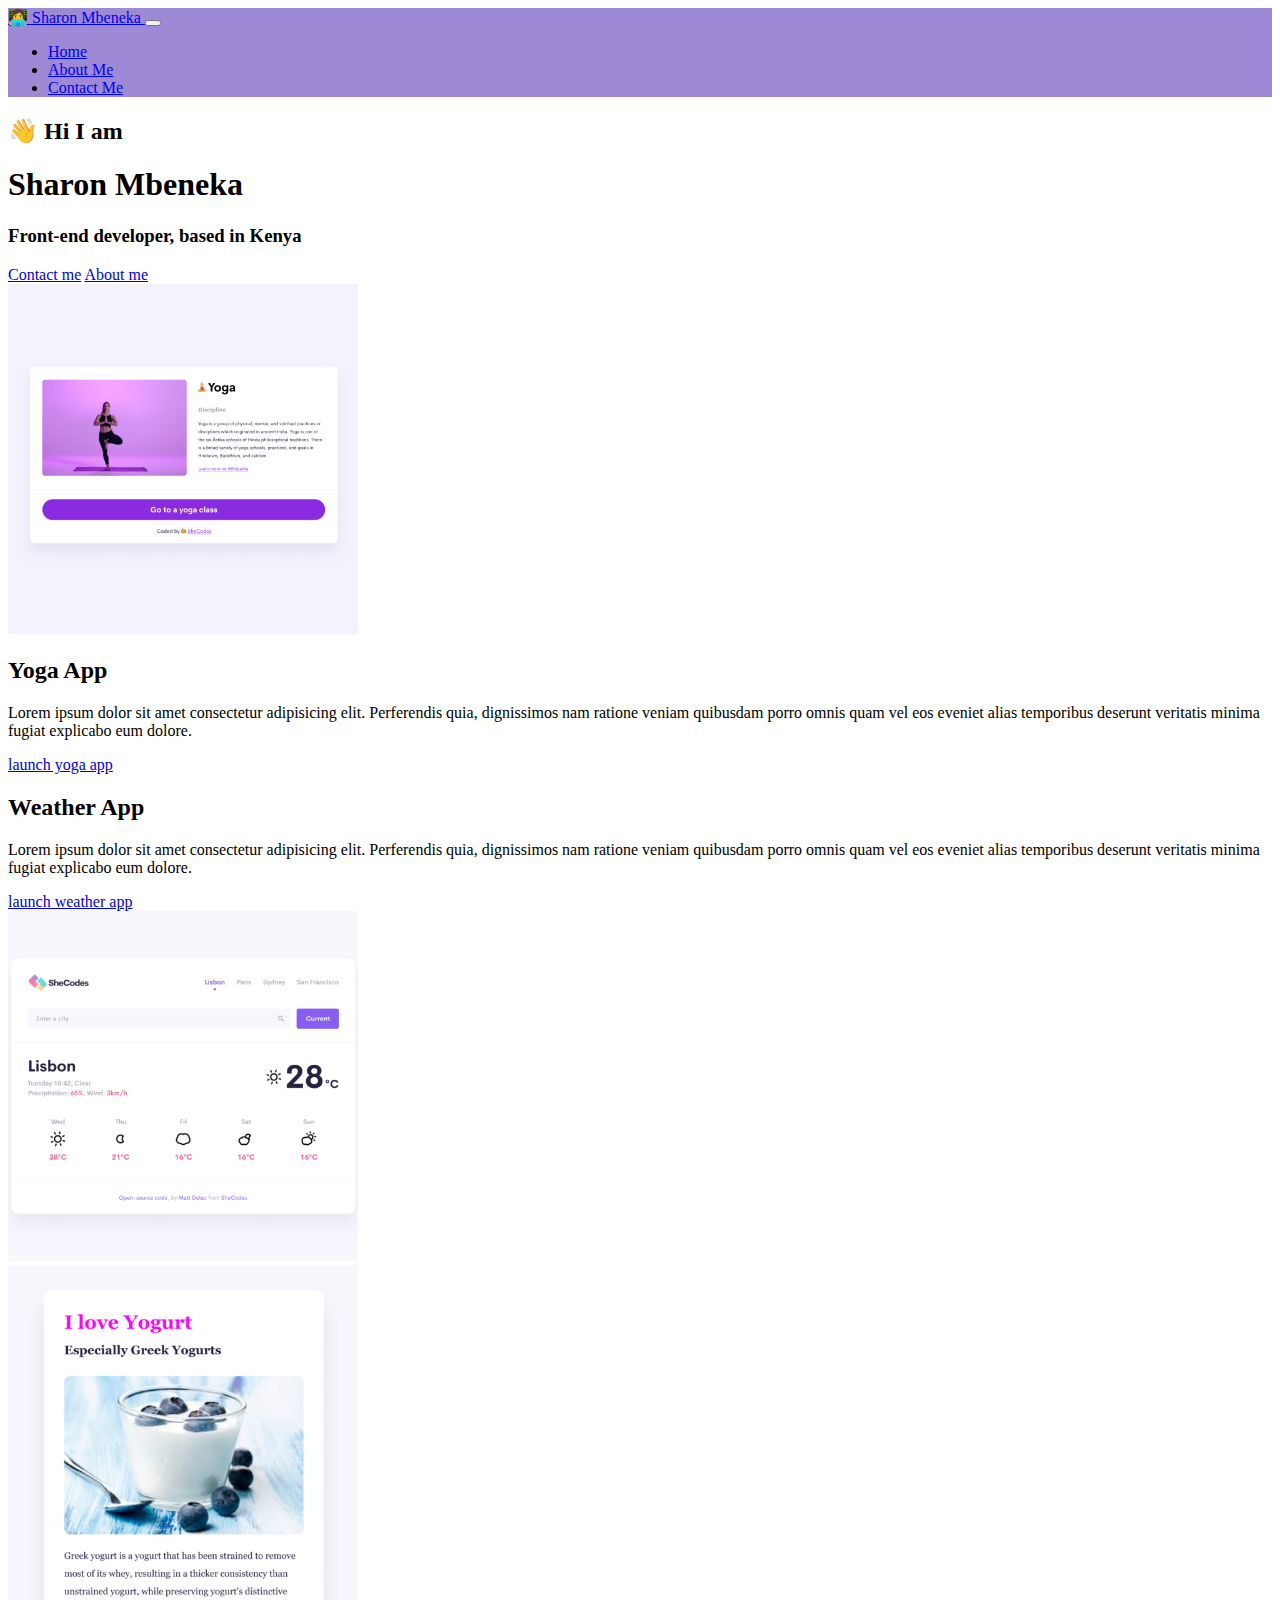
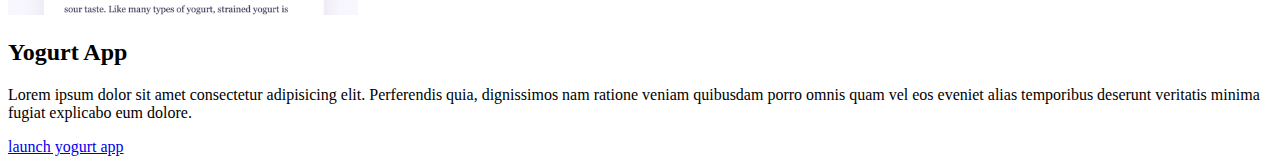
==== index.html @ cd57c20d "intial commit (SEO friendly)" ====
<!DOCTYPE html>
<html lang="en">
  <head>
    <meta charset="UTF-8" />
    <meta http-equiv="X-UA-Compatible" content="IE=edge" descrption="first page of my portfolio" />
    <meta name="viewport" content="width=device-width, initial-scale=1.0" />
    <title>Sharon</title>
    <link
      href="https://cdn.jsdelivr.net/npm/bootstrap@5.3.0/dist/css/bootstrap.min.css"
      rel="stylesheet"
      integrity="sha384-9ndCyUaIbzAi2FUVXJi0CjmCapSmO7SnpJef0486qhLnuZ2cdeRhO02iuK6FUUVM"
      crossorigin="anonymous"
    />
    <script
      src="https://cdn.jsdelivr.net/npm/bootstrap@5.3.0/dist/js/bootstrap.bundle.min.js"
      integrity="sha384-geWF76RCwLtnZ8qwWowPQNguL3RmwHVBC9FhGdlKrxdiJJigb/j/68SIy3Te4Bkz"
      crossorigin="anonymous"
    ></script>
    <link rel="stylesheet" href="/src/style.css" />
  </head>
  <body>
    <nav
      class="navbar navbar-expand-lg fixed-top"
      style="background-color: #9d89d4;"
    >
      <div class="container-fluid">
        <a class="navbar-brand" href="#">
          👩‍💻 Sharon Mbeneka
        </a>
        <button
          class="navbar-toggler"
          type="button"
          data-bs-toggle="collapse"
          data-bs-target="#navbarNav"
          aria-controls="navbarNav"
          aria-expanded="false"
          aria-label="Toggle navigation"
        >
          <span class="navbar-toggler-icon"></span>
        </button>
        <div class="collapse navbar-collapse" id="navbarNav">
          <ul class="navbar-nav">
            <li class="nav-item">
              <a class="nav-link active" aria-current="page" href="/index.html">Home</a>
            </li>
            <li class="nav-item">
              <a class="nav-link" href="/about.html">About Me</a>
            </li>
            <li class="nav-item">
              <a class="nav-link" href="/about.html#contact">Contact Me</a>
            </li>
          </ul>
        </div>
      </div>
    </nav>
    <h2>👋 Hi I am</h2>
    <h1>Sharon Mbeneka</h1>
    <h3>Front-end developer, based in Kenya</h3>
    <div class="navigation-links mb-5">
      <a href="about.html#contact" class="contact-link" title="contact section link">Contact me</a>
      <a href="about.html" class="about-link" title="about me link">About me</a>
    </div>
    <div class="container">
      <div class="row">
        <div class="col-sm-6">
          <img
            src="/images/yoga.png"
            alt="yoga app"
            class="image-fluid rounded"
            width="350px;"
          />
        </div>
        <div class="col-sm-6">
          <h2 class="mb-3">Yoga App</h2>
          <p class="text-center m-3">
            Lorem ipsum dolor sit amet consectetur adipisicing elit. Perferendis
            quia, dignissimos nam ratione veniam quibusdam porro omnis quam vel
            eos eveniet alias temporibus deserunt veritatis minima fugiat
            explicabo eum dolore.
          </p>
          <div class="mt-5">
            <a href="#" class="yoga-app-link" title="yoga app link">launch yoga app</a>
          </div>
        </div>
      </div>
      <div class="row mt-5">
        <div class="col-sm-6">
          <h2 class="mb-3">Weather App</h2>
          <p>
            Lorem ipsum dolor sit amet consectetur adipisicing elit. Perferendis
            quia, dignissimos nam ratione veniam quibusdam porro omnis quam vel
            eos eveniet alias temporibus deserunt veritatis minima fugiat
            explicabo eum dolore.
          </p>
          <div class="mt-5 mb-5">
            <a href="#" class="weather-app-link" title="weather app link">launch weather app</a>
          </div>
        </div>
        <div class="col-sm-6">
          <img
            src="/images/weather.png"
            alt="weather app"
            class="image-fluid rounded"
            width="350px;"
          />
        </div>
      </div>
      <div class="row mt-5">
        <div class="col-sm-6">
          <img
            src="/images/yogurt.png"
            alt="yogurt app"
            class="image-fluid rounded"
            width="350px;"
          />
        </div>
        <div class="col-sm-6">
          <h2 class="mb-3">Yogurt App</h2>
          <p>
            Lorem ipsum dolor sit amet consectetur adipisicing elit. Perferendis
            quia, dignissimos nam ratione veniam quibusdam porro omnis quam vel
            eos eveniet alias temporibus deserunt veritatis minima fugiat
            explicabo eum dolore.
          </p>
          <div class="mt-5">
            <a href="#" class="yogurt-app-link" title="yogurt app link">launch yogurt app</a>
          </div>
        </div>
      </div>
    </div>
  </body>
</html>
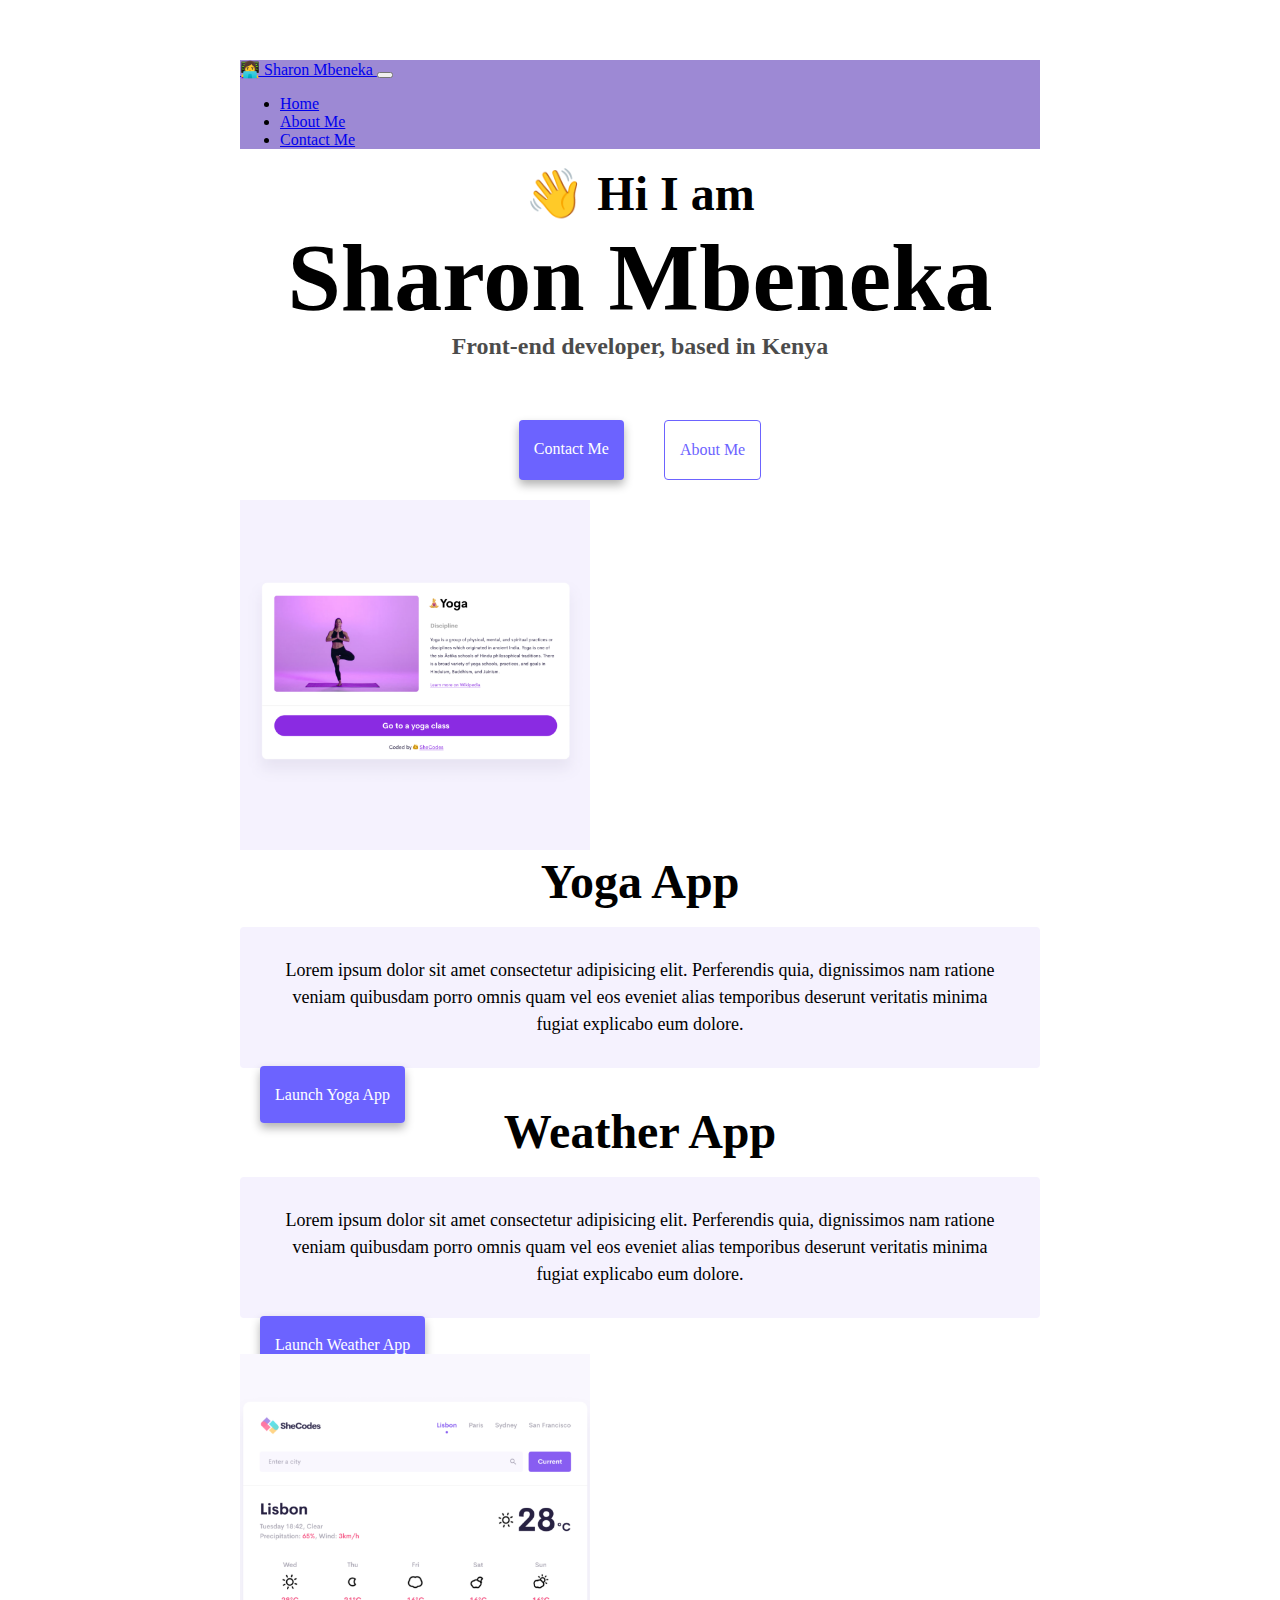
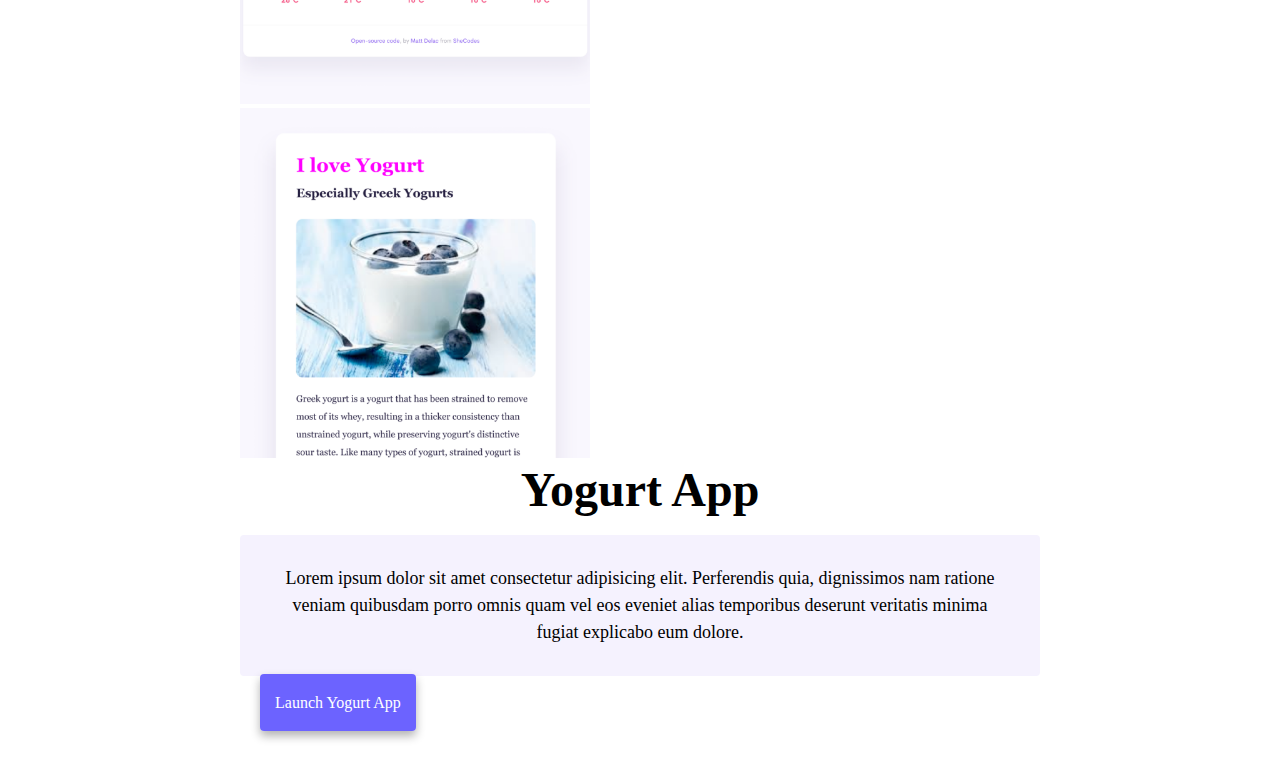
==== commit 8c7d1686: "made it more responsive on smaller viewports" ====
--- a/index.html
+++ b/index.html
@@ -66,7 +66,7 @@
           <img
             src="/images/yoga.png"
             alt="yoga app"
-            class="image-fluid rounded"
+            class="image-fluid rounded index-image"
             width="350px;"
           />
         </div>
@@ -100,7 +100,7 @@
           <img
             src="/images/weather.png"
             alt="weather app"
-            class="image-fluid rounded"
+            class="image-fluid rounded index-image"
             width="350px;"
           />
         </div>
@@ -110,7 +110,7 @@
           <img
             src="/images/yogurt.png"
             alt="yogurt app"
-            class="image-fluid rounded"
+            class="image-fluid rounded index-image"
             width="350px;"
           />
         </div>
--- a/src/style.css
+++ b/src/style.css
@@ -0,0 +1,147 @@
+:root {
+  --primary-color: #6c63ff;
+  --secondary-color: #f5f2fe;
+  --box-shadow: 0 5px 10px rgba(0, 0, 0, 0.3);
+}
+
+body {
+  margin: 60px auto;
+  max-width: 800px;
+}
+
+h1,
+h2,
+h3 {
+  text-align: center;
+  margin: 0;
+}
+
+h1 {
+  font-size: 96px;
+}
+
+h2 {
+  font-size: 48px;
+  font-weight: 400px;
+}
+
+h3 {
+  font-size: 24px;
+  opacity: 0.7;
+}
+
+p {
+  background: var(--secondary-color);
+  padding: 30px;
+  border-radius: 4px;
+  font-size: 18px;
+  line-height: 1.5;
+  text-align: center;
+}
+
+.navigation-links {
+  display: flex;
+  margin-top: 40px;
+  justify-content: center;
+}
+
+.navigation-links a {
+  margin: 20px;
+  border-radius: 4px;
+  padding: 20px 15px;
+  text-decoration: none;
+  text-transform: capitalize;
+}
+.contact-link {
+  background: var(--primary-color);
+  box-shadow: var(--box-shadow);
+  color: white;
+}
+
+.contact-link,
+.yoga-app-link,
+.weather-app-link,
+.yogurt-app-link {
+  background: var(--primary-color);
+  box-shadow: var(--box-shadow);
+  color: white;
+  margin: 20px;
+  border-radius: 4px;
+  padding: 20px 15px;
+  text-decoration: none;
+  text-transform: capitalize;
+}
+
+.about-link {
+  color: var(--primary-color);
+  border: 1px solid var(--primary-color);
+}
+
+.homepage-link {
+  color: var(--primary-color);
+  text-align: center;
+  display: block;
+}
+
+.about-paragraphs {
+  display: flex;
+  margin: 30px 0;
+}
+
+.about-paragraphs p {
+  margin: 10px;
+}
+
+.email-link {
+  display: flex;
+  justify-content: center;
+  color: var(--primary-color);
+  font-size: 28px;
+  text-decoration: none;
+}
+
+.email-link:hover {
+  text-decoration: underline;
+}
+@media (max-width: 800px){
+  h1{
+    font-size: 55px;
+  }
+  h2{
+    font-size: 33px;
+  }
+  h3{
+    font-size: 20px;
+  }
+  p{
+    font-size: 13px;
+  }
+  .email-link{
+    font-size: 14px;
+  }
+  .homepage-link{
+    font-size: 13px;
+  }
+  .contact-link, .about-link{
+    font-size: 10px;
+  text-align: center;
+  }
+.yoga-app-link,
+.weather-app-link,
+.yogurt-app-link {
+  display: block;
+  font-size: 10px;
+  text-align: center;
+}
+.container-fluid{
+  text-align: center;
+}
+img{
+  display: block;
+  margin: 10px auto;
+  width:200px;
+}
+.index-image{
+  display: none;
+}
+}